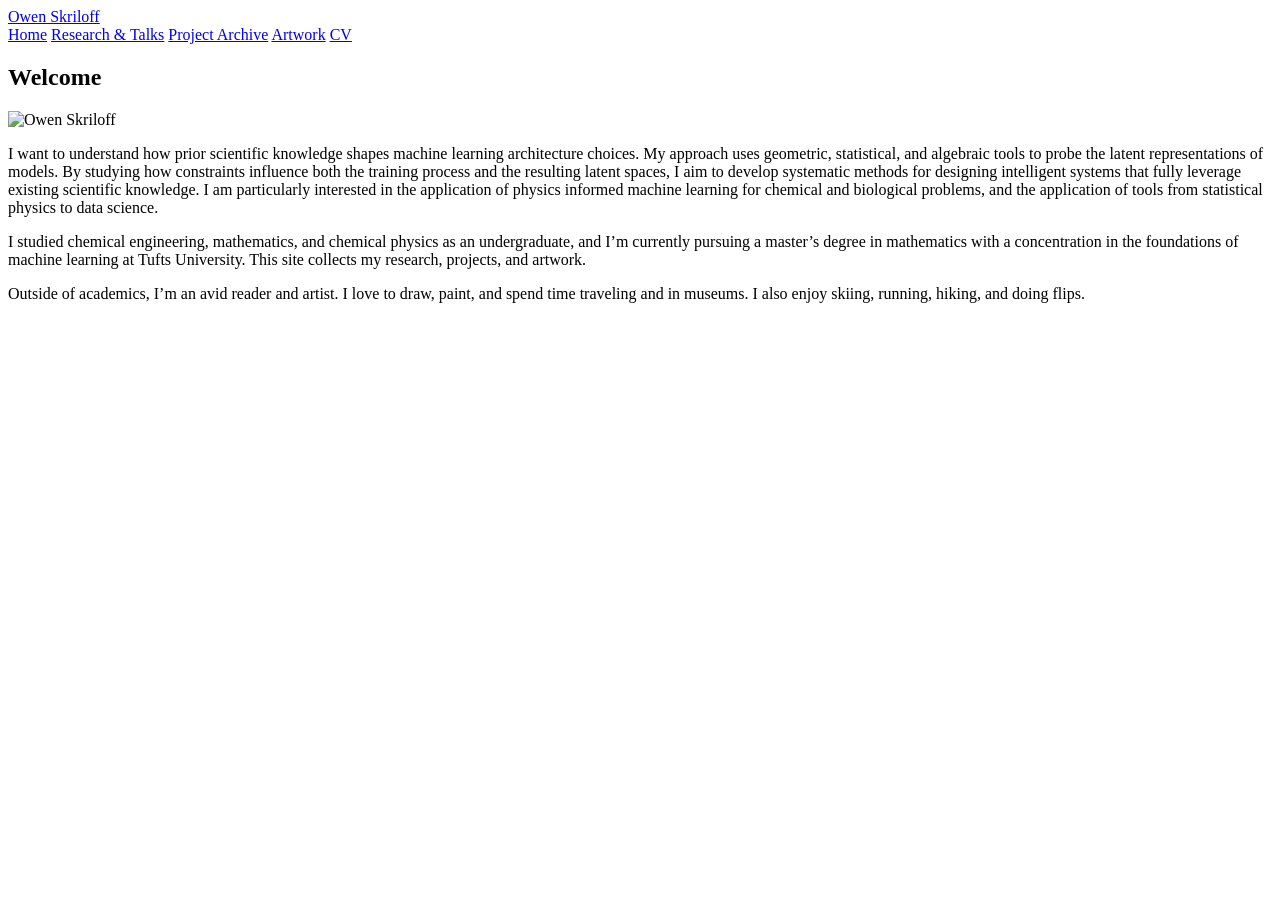
==== index.html @ 90166678 "Revise personal and academic information in index.html Updated personal description and academic foc" ====
<!DOCTYPE html>
<html lang="en">
<head>
  <meta charset="UTF-8" />
  <meta name="viewport" content="width=device-width, initial-scale=1.0" />
  <title>Home – Owen Skriloff</title>
  <link rel="stylesheet" href="style.css" />
  <link href="https://fonts.googleapis.com/css2?family=Inter:wght@400;700&display=swap" rel="stylesheet">
</head>
<body>
  <header class="site-header">
    <div class="nav-left">
      <a href="index.html" class="site-name">Owen Skriloff</a>
    </div>
    <nav class="nav-right">
      <a href="index.html">Home</a>
      <a href="research.html">Research & Talks</a>
      <a href="projects.html">Project Archive</a>
      <a href="art.html">Artwork</a>
      <a href="cv.pdf" target="_blank">CV</a>
    </nav>
  </header>
  
  <main>
    <h2>Welcome</h2>
    <img src="images/profile.jpeg" alt="Owen Skriloff" class="profile-pic" />
    <p>I want to understand how prior scientific knowledge shapes machine learning architecture choices. My approach uses geometric, statistical, and algebraic tools to probe the latent representations of models. By studying how constraints influence both the training process and the resulting latent spaces, I aim to develop systematic methods for designing intelligent systems that fully leverage existing scientific knowledge. I am particularly interested in the application of physics informed machine learning for chemical and biological problems, and the application of tools from statistical physics to data science.</p>
    <p>I studied chemical engineering, mathematics, and chemical physics as an undergraduate, and I’m currently pursuing a master’s degree in mathematics with a concentration in the foundations of machine learning at Tufts University. This site collects my research, projects, and artwork.</p>
    <p>Outside of academics, I’m an avid reader and artist. I love to draw, paint, and spend time traveling and in museums. I also enjoy skiing, running, hiking, and doing flips.</p>
  </main>

</body>
</html>
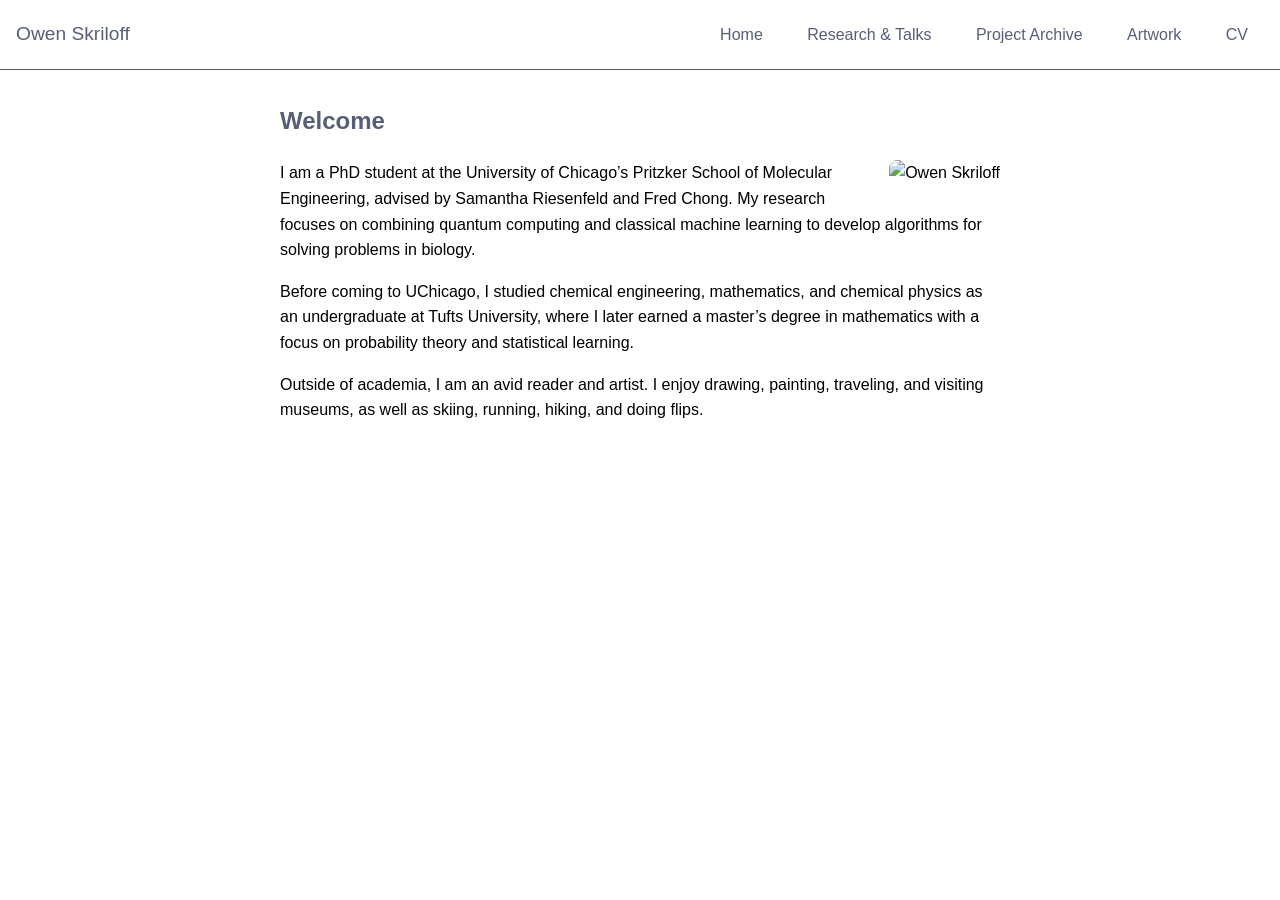
==== commit 0b928b70: "Revise personal bio and research description Updated personal introduction and research focus." ====
--- a/index.html
+++ b/index.html
@@ -24,9 +24,9 @@
   <main>
     <h2>Welcome</h2>
     <img src="images/profile.jpeg" alt="Owen Skriloff" class="profile-pic" />
-    <p>I want to understand how prior scientific knowledge shapes machine learning architecture choices. My approach uses geometric, statistical, and algebraic tools to probe the latent representations of models. By studying how constraints influence both the training process and the resulting latent spaces, I aim to develop systematic methods for designing intelligent systems that fully leverage existing scientific knowledge. I am particularly interested in the application of physics informed machine learning for chemical and biological problems, and the application of tools from statistical physics to data science.</p>
-    <p>I studied chemical engineering, mathematics, and chemical physics as an undergraduate, and I’m currently pursuing a master’s degree in mathematics with a concentration in the foundations of machine learning at Tufts University. This site collects my research, projects, and artwork.</p>
-    <p>Outside of academics, I’m an avid reader and artist. I love to draw, paint, and spend time traveling and in museums. I also enjoy skiing, running, hiking, and doing flips.</p>
+    <p>I am a PhD student at the University of Chicago’s Pritzker School of Molecular Engineering, advised by Samantha Riesenfeld and Fred Chong. My research focuses on combining quantum computing and classical machine learning to develop algorithms for solving problems in biology.</p>
+    <p>Before coming to UChicago, I studied chemical engineering, mathematics, and chemical physics as an undergraduate at Tufts University, where I later earned a master’s degree in mathematics with a focus on probability theory and statistical learning.</p>
+    <p>Outside of academia, I am an avid reader and artist. I enjoy drawing, painting, traveling, and visiting museums, as well as skiing, running, hiking, and doing flips.</p>
   </main>
 
 </body>
--- a/style.css
+++ b/style.css
@@ -0,0 +1,193 @@
+/* style.css */
+body {
+  font-family: 'Inter', sans-serif;
+  margin: 0;
+  padding: 0;
+  background: #fff;
+  color: #000;
+  line-height: 1.6;
+}
+
+h1, h2, h3, h4, h5, h6 {
+  color: #575f78; /* or your preferred heading color */
+}
+
+main {
+  max-width: 720px;
+  margin: 2em auto;
+  padding: 0 1em;
+}
+
+header {
+  background: #575f78;
+  color: #fff;
+  padding: 1.5em 0;
+  text-align: center;
+}
+
+header h1 {
+  margin: 0 0 0.5em;
+  font-size: 2em;
+}
+
+nav a {
+  margin: 0 1em;
+  color: #fff;
+  text-decoration: none;
+  font-weight: bold;
+}
+
+nav a:hover {
+  text-decoration: underline;
+}
+
+section h2 {
+  font-weight: normal;
+  border-bottom: 1px solid #ccc;
+  padding-bottom: 0.2em;
+  margin-bottom: 1em;
+}
+
+footer {
+  text-align: center;
+  padding: 3em 0;
+  color: #666;
+  font-size: 0.9em;
+}
+
+.profile-pic {
+  float: right;
+  margin: 0 0 1.5em 1.5em;
+  max-width: 350px;
+  height: auto;
+  border-radius: 8px;
+}
+
+.research-split {
+  display: flex;
+  align-items: center;
+  gap: 1.5em;
+  margin-top: 1em;
+  flex-wrap: wrap;
+}
+
+.research-figure {
+  max-width: 300px;
+  width: 100%;
+  height: auto;
+  border-radius: 6px;
+  object-fit: contain;
+  flex-shrink: 0;
+}
+
+.research-description {
+  flex: 1;
+  min-width: 250px;
+  color: #000;
+}
+
+.project-links {
+  display: flex;
+  justify-content: center;
+  gap: 2em;
+  margin-top: 1em;
+  font-weight: bold;
+}
+
+.project-links a {
+  color: #000;
+  text-decoration: none;
+}
+
+.project-links a:hover {
+  text-decoration: underline;
+}
+
+/* Header Layout */
+.site-header {
+  display: flex;
+  justify-content: space-between;
+  align-items: center;
+  padding: 1.2em 1em;
+  border-bottom: 1px solid #575f78;
+  background-color: #fff; /* or your preferred background */
+}
+
+.site-name {
+  font-size: 1.2em;
+  font-weight: 500;
+  text-decoration: none;
+  color: #575f78; /* match your theme */
+}
+
+.site-name:hover {
+  text-decoration: underline;
+}
+
+.nav-right a {
+  margin-left: 1.5em;
+  text-decoration: none;
+  color: #575f78;
+  font-weight: 500;
+}
+
+.nav-right a:hover {
+  color: #575f78;
+  text-decoration: underline;
+}
+
+.nav-indented {
+  max-width: 720px;
+  margin: 0 auto;
+  padding: 0 1em;
+  display: flex;
+  justify-content: flex-end;
+  gap: 1.5em;
+}
+
+.pan-wrapper {
+  display: flex;                
+  overflow-x: auto;             
+  overflow-y: hidden;
+  scroll-behavior: smooth;
+  gap: 0;                       
+  margin: 2em 0;
+  /* Optional fade edges */
+  mask-image: linear-gradient(to right, transparent, black 10%, black 90%, transparent);
+  -webkit-mask-image: linear-gradient(to right, transparent, black 10%, black 90%, transparent);
+}
+
+.pan-wrapper img {
+  display: inline-block;
+  height: auto;
+  max-height: 90vh;            
+  flex-shrink: 0;              
+  object-fit: contain;
+}
+
+/* Citation styling */
+.citation {
+  font-size: 0.75rem;
+  line-height: 1.5;
+  color: #555; /* softer gray tone for secondary text */
+  font-style: italic;
+  margin: 0.75em 0 1em 0;
+}
+
+.citation em {
+  font-style: normal; /* ensure italicized title renders properly */
+}
+
+.citation i {
+  font-style: italic; /* journal name also italic */
+}
+
+.citation a {
+  color: #004aad; /* Tufts-style academic blue */
+  text-decoration: none;
+  font-style: normal; /* keep DOI links upright */
+}
+
+.citation a:hover {
+  text-decoration: underline;
+}
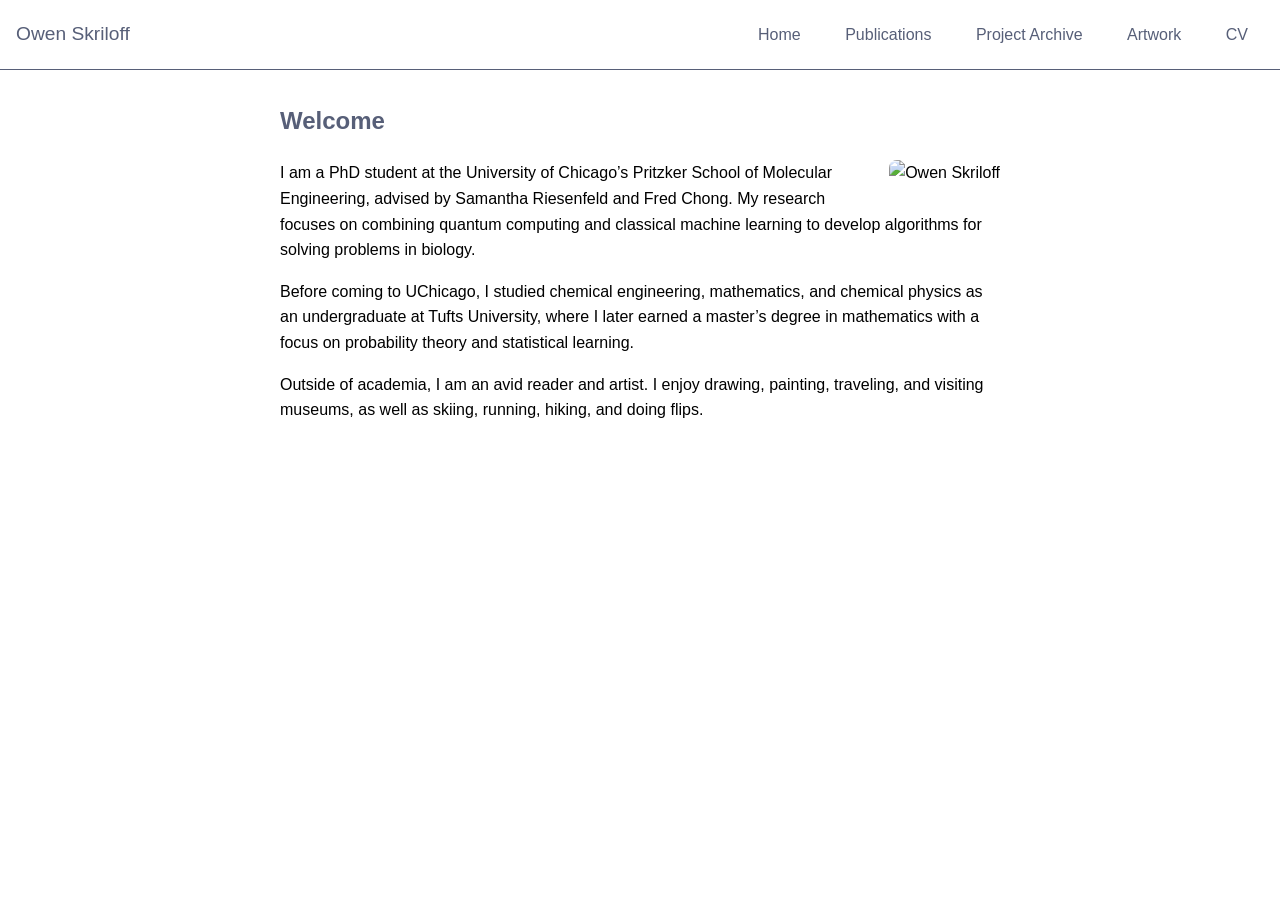
==== commit cf477f6d: "Add TAG-DS paper, publication links, new paintings, and 2026 CV Rename the Research & Talks nav item" ====
--- a/index.html
+++ b/index.html
@@ -14,7 +14,7 @@
     </div>
     <nav class="nav-right">
       <a href="index.html">Home</a>
-      <a href="research.html">Research & Talks</a>
+      <a href="research.html">Publications</a>
       <a href="projects.html">Project Archive</a>
       <a href="art.html">Artwork</a>
       <a href="cv.pdf" target="_blank">CV</a>
--- a/style.css
+++ b/style.css
@@ -165,6 +165,111 @@
   object-fit: contain;
 }
 
+/* Artwork page */
+.art-main {
+  max-width: 1100px;
+}
+
+.art-tabs {
+  display: flex;
+  justify-content: center;
+  gap: 1em;
+  margin-bottom: 2em;
+}
+
+.art-tab {
+  font-family: 'Inter', sans-serif;
+  font-size: 1em;
+  font-weight: 700;
+  background: none;
+  border: none;
+  border-bottom: 2px solid transparent;
+  color: #999;
+  padding: 0.4em 0.2em;
+  cursor: pointer;
+}
+
+.art-tab:hover {
+  color: #575f78;
+}
+
+.art-tab.active {
+  color: #575f78;
+  border-bottom-color: #575f78;
+}
+
+.art-grid {
+  display: none;
+  column-count: 4;
+  column-gap: 12px;
+}
+
+.art-grid.active {
+  display: block;
+}
+
+.art-item {
+  break-inside: avoid;
+  margin-bottom: 12px;
+}
+
+.art-item img {
+  width: 100%;
+  height: auto;
+  display: block;
+  border-radius: 4px;
+  cursor: pointer;
+  transition: opacity 0.15s ease;
+}
+
+.art-item img:hover {
+  opacity: 0.85;
+}
+
+@media (max-width: 900px) {
+  .art-grid { column-count: 3; }
+}
+
+@media (max-width: 600px) {
+  .art-grid { column-count: 2; }
+}
+
+.lightbox {
+  display: none;
+  position: fixed;
+  top: 0;
+  left: 0;
+  width: 100%;
+  height: 100%;
+  background: rgba(0, 0, 0, 0.85);
+  align-items: center;
+  justify-content: center;
+  z-index: 1000;
+}
+
+.lightbox.active {
+  display: flex;
+}
+
+.lightbox img {
+  max-width: 90vw;
+  max-height: 90vh;
+  object-fit: contain;
+  border-radius: 4px;
+}
+
+.lightbox-close {
+  position: absolute;
+  top: 1em;
+  right: 1.2em;
+  background: none;
+  border: none;
+  color: #fff;
+  font-size: 2.5em;
+  line-height: 1;
+  cursor: pointer;
+}
+
 /* Citation styling */
 .citation {
   font-size: 0.75rem;
